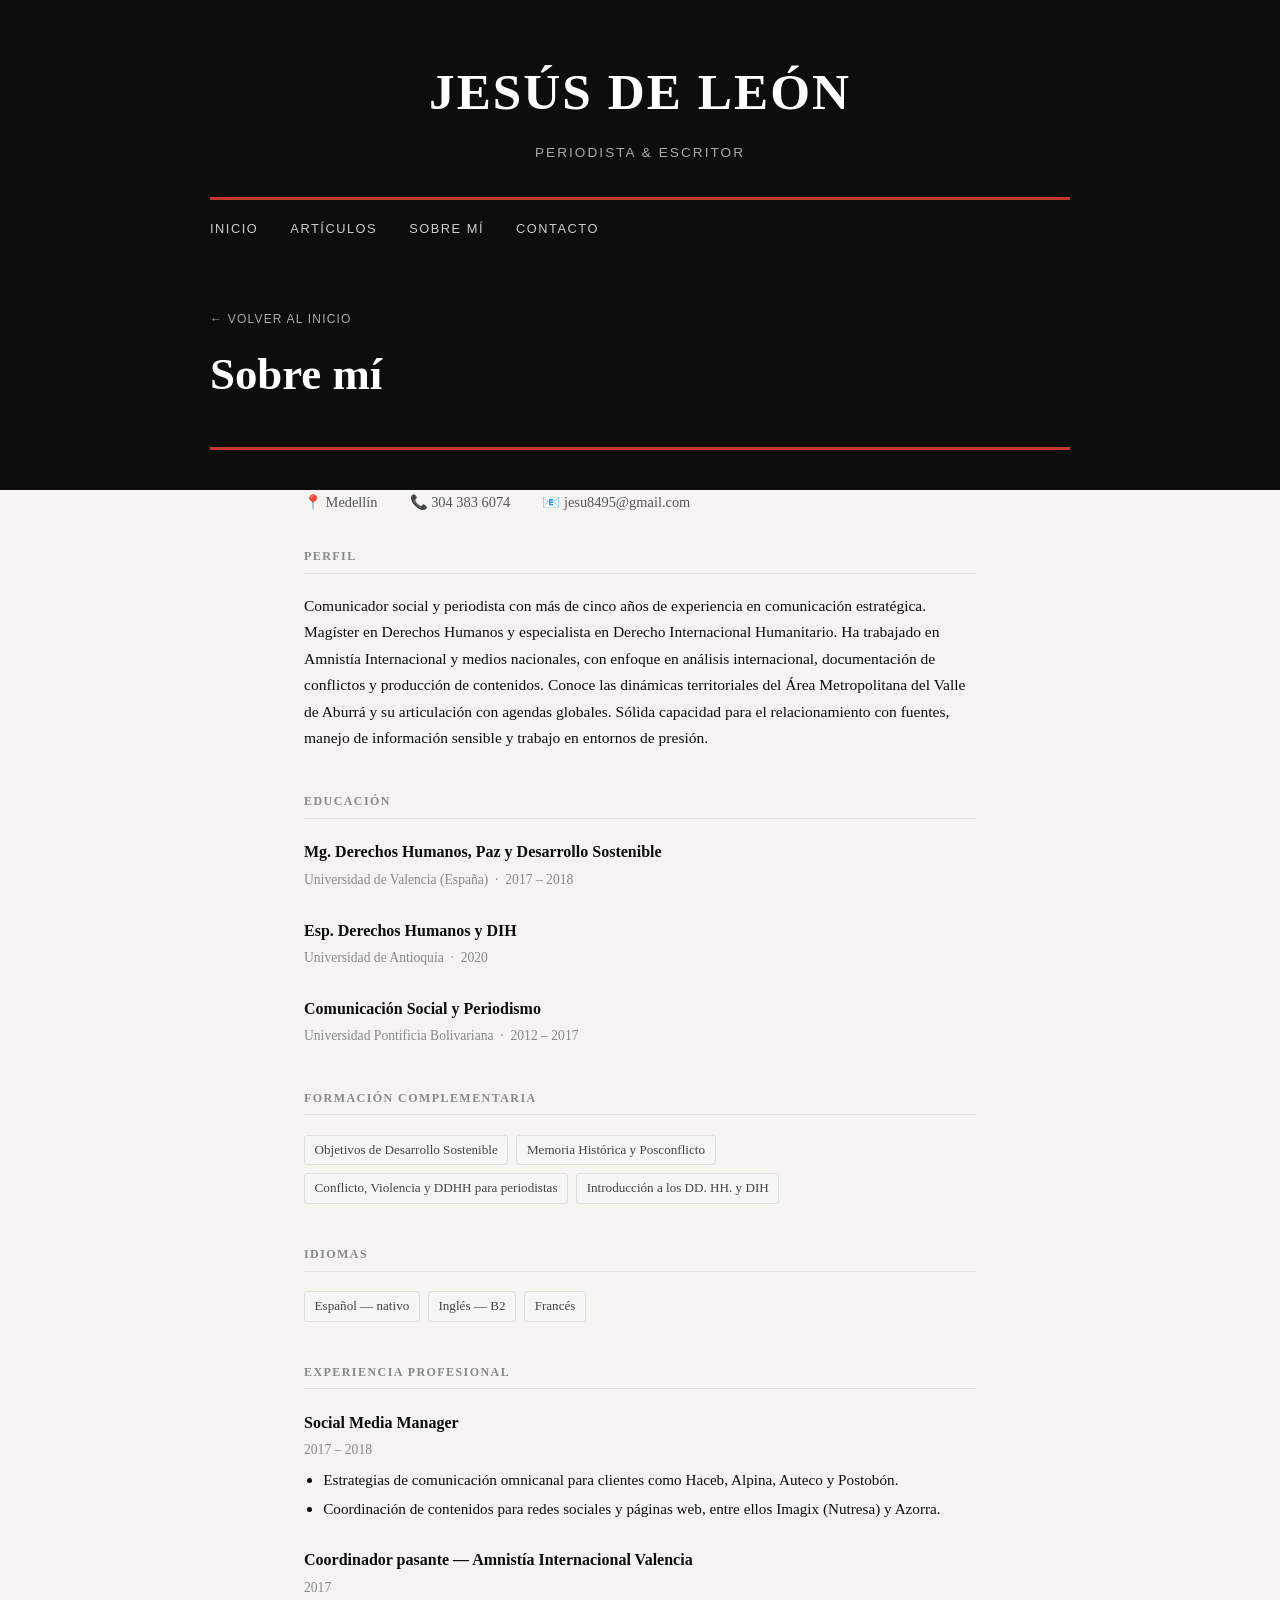
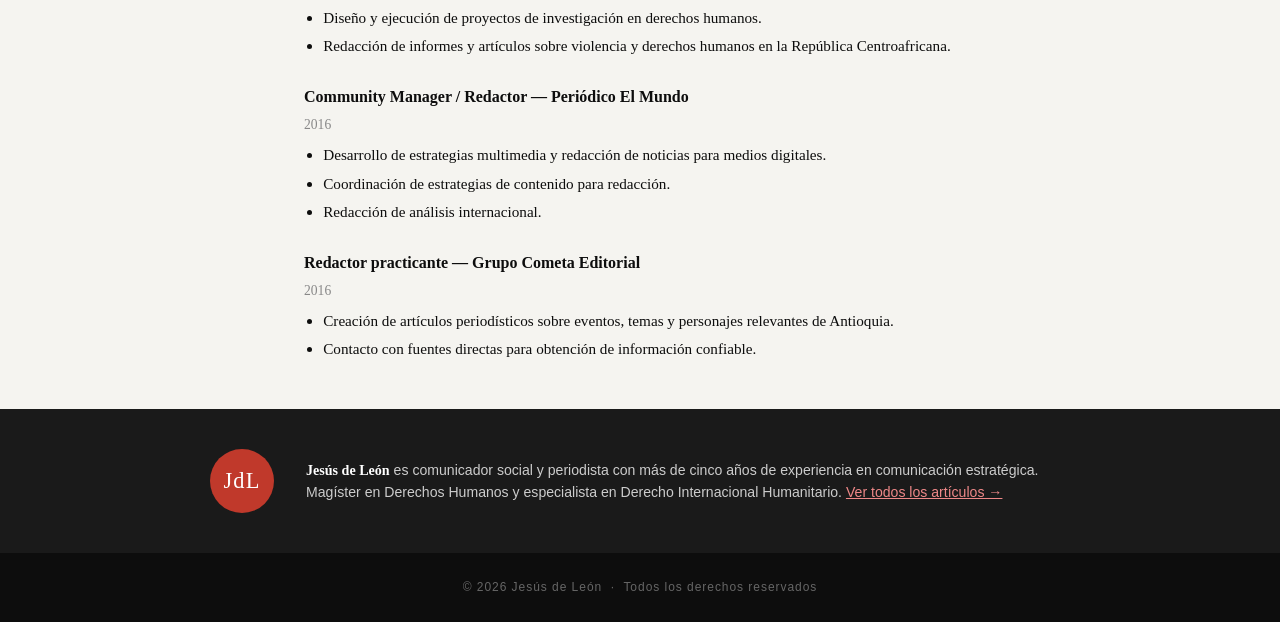
==== about.html @ 3cf523b5 "Agregar página Sobre mí con CV completo" ====
<!DOCTYPE html>
<html lang="es">
<head>
  <meta charset="UTF-8" />
  <meta name="viewport" content="width=device-width, initial-scale=1.0" />
  <title>Sobre mí — Jesús de León</title>
  <link rel="stylesheet" href="style.css" />
  <style>
    .cv-section { max-width: 720px; margin: 0 auto 2.5rem; padding: 0 1.5rem; }
    .cv-section h2 { font-size: 0.75rem; text-transform: uppercase; letter-spacing: 0.12em; color: #888; border-bottom: 1px solid #e0e0e0; padding-bottom: 0.4rem; margin-bottom: 1.2rem; }
    .cv-entry { margin-bottom: 1.6rem; }
    .cv-entry h3 { font-size: 1rem; font-weight: 700; margin: 0 0 0.15rem; }
    .cv-entry .cv-meta { font-size: 0.85rem; color: #888; margin-bottom: 0.5rem; }
    .cv-entry ul { margin: 0; padding-left: 1.2rem; }
    .cv-entry ul li { font-size: 0.95rem; margin-bottom: 0.35rem; line-height: 1.5; }
    .cv-contact { display: flex; gap: 2rem; flex-wrap: wrap; font-size: 0.9rem; color: #555; margin-bottom: 2rem; max-width: 720px; margin-left: auto; margin-right: auto; padding: 0 1.5rem; }
    .cv-contact a { color: #555; text-decoration: none; }
    .cv-tags { display: flex; flex-wrap: wrap; gap: 0.5rem; }
    .cv-tags span { background: #f5f5f5; border: 1px solid #e0e0e0; border-radius: 3px; padding: 0.2rem 0.6rem; font-size: 0.82rem; color: #444; }
  </style>
</head>
<body>

  <header>
    <div class="header-inner">
      <h1>Jesús de León</h1>
      <span class="tagline">Periodista &amp; Escritor</span>
    </div>
  </header>

  <nav>
    <ul>
      <li><a href="index.html">Inicio</a></li>
      <li><a href="index.html#articulos">Artículos</a></li>
      <li><a href="about.html">Sobre mí</a></li>
      <li><a href="#contacto">Contacto</a></li>
    </ul>
  </nav>

  <div class="article-page-header">
    <div class="article-page-header-inner">
      <a href="index.html" class="back-link">← Volver al inicio</a>
      <h1>Sobre mí</h1>
    </div>
  </div>

  <div class="cv-contact">
    <span>📍 Medellín</span>
    <a href="tel:3043836074">📞 304 383 6074</a>
    <a href="mailto:jesu8495@gmail.com">📧 jesu8495@gmail.com</a>
  </div>

  <div class="cv-section">
    <h2>Perfil</h2>
    <p style="font-size:0.97rem; line-height:1.7;">
      Comunicador social y periodista con más de cinco años de experiencia en comunicación estratégica. Magíster en Derechos Humanos y especialista en Derecho Internacional Humanitario. Ha trabajado en Amnistía Internacional y medios nacionales, con enfoque en análisis internacional, documentación de conflictos y producción de contenidos. Conoce las dinámicas territoriales del Área Metropolitana del Valle de Aburrá y su articulación con agendas globales. Sólida capacidad para el relacionamiento con fuentes, manejo de información sensible y trabajo en entornos de presión.
    </p>
  </div>

  <div class="cv-section">
    <h2>Educación</h2>

    <div class="cv-entry">
      <h3>Mg. Derechos Humanos, Paz y Desarrollo Sostenible</h3>
      <div class="cv-meta">Universidad de Valencia (España) &nbsp;·&nbsp; 2017 – 2018</div>
    </div>

    <div class="cv-entry">
      <h3>Esp. Derechos Humanos y DIH</h3>
      <div class="cv-meta">Universidad de Antioquia &nbsp;·&nbsp; 2020</div>
    </div>

    <div class="cv-entry">
      <h3>Comunicación Social y Periodismo</h3>
      <div class="cv-meta">Universidad Pontificia Bolivariana &nbsp;·&nbsp; 2012 – 2017</div>
    </div>
  </div>

  <div class="cv-section">
    <h2>Formación complementaria</h2>
    <div class="cv-tags">
      <span>Objetivos de Desarrollo Sostenible</span>
      <span>Memoria Histórica y Posconflicto</span>
      <span>Conflicto, Violencia y DDHH para periodistas</span>
      <span>Introducción a los DD. HH. y DIH</span>
    </div>
  </div>

  <div class="cv-section">
    <h2>Idiomas</h2>
    <div class="cv-tags">
      <span>Español — nativo</span>
      <span>Inglés — B2</span>
      <span>Francés</span>
    </div>
  </div>

  <div class="cv-section">
    <h2>Experiencia profesional</h2>

    <div class="cv-entry">
      <h3>Social Media Manager</h3>
      <div class="cv-meta">2017 – 2018</div>
      <ul>
        <li>Estrategias de comunicación omnicanal para clientes como Haceb, Alpina, Auteco y Postobón.</li>
        <li>Coordinación de contenidos para redes sociales y páginas web, entre ellos Imagix (Nutresa) y Azorra.</li>
      </ul>
    </div>

    <div class="cv-entry">
      <h3>Coordinador pasante — Amnistía Internacional Valencia</h3>
      <div class="cv-meta">2017</div>
      <ul>
        <li>Diseño y ejecución de proyectos de investigación en derechos humanos.</li>
        <li>Redacción de informes y artículos sobre violencia y derechos humanos en la República Centroafricana.</li>
      </ul>
    </div>

    <div class="cv-entry">
      <h3>Community Manager / Redactor — Periódico El Mundo</h3>
      <div class="cv-meta">2016</div>
      <ul>
        <li>Desarrollo de estrategias multimedia y redacción de noticias para medios digitales.</li>
        <li>Coordinación de estrategias de contenido para redacción.</li>
        <li>Redacción de análisis internacional.</li>
      </ul>
    </div>

    <div class="cv-entry">
      <h3>Redactor practicante — Grupo Cometa Editorial</h3>
      <div class="cv-meta">2016</div>
      <ul>
        <li>Creación de artículos periodísticos sobre eventos, temas y personajes relevantes de Antioquia.</li>
        <li>Contacto con fuentes directas para obtención de información confiable.</li>
      </ul>
    </div>

  </div>

  <div class="about-strip" id="contacto">
    <div class="about-strip-inner">
      <div class="initials">JdL</div>
      <p>
        <strong>Jesús de León</strong> es comunicador social y periodista con más de cinco años de experiencia en comunicación estratégica. Magíster en Derechos Humanos y especialista en Derecho Internacional Humanitario.
        <a href="index.html" style="color:#e88;">Ver todos los artículos →</a>
      </p>
    </div>
  </div>

  <footer>
    &copy; <span id="year"></span> Jesús de León &nbsp;·&nbsp; Todos los derechos reservados
  </footer>

  <script>
    document.getElementById('year').textContent = new Date().getFullYear();
  </script>

</body>
</html>
---- style.css ----
*, *::before, *::after { box-sizing: border-box; margin: 0; padding: 0; }

:root {
  --black: #0d0d0d;
  --dark: #1a1a1a;
  --gray: #555;
  --light-gray: #e8e8e8;
  --off-white: #f5f4f0;
  --accent: #c0392b;
  --font-serif: Georgia, 'Times New Roman', serif;
  --font-sans: 'Helvetica Neue', Arial, sans-serif;
}

body {
  background: var(--off-white);
  color: var(--black);
  font-family: var(--font-serif);
  line-height: 1.7;
}

/* ── HEADER ── */
header {
  background: var(--black);
  color: #fff;
  padding: 0 2rem;
}

.header-inner {
  max-width: 860px;
  margin: 0 auto;
  display: flex;
  flex-direction: column;
  align-items: center;
  padding: 3rem 0 2rem;
  border-bottom: 3px solid var(--accent);
}

header h1 {
  font-family: var(--font-serif);
  font-size: clamp(2rem, 5vw, 3.2rem);
  letter-spacing: 0.04em;
  text-transform: uppercase;
}

header .tagline {
  font-family: var(--font-sans);
  font-size: 0.85rem;
  letter-spacing: 0.15em;
  text-transform: uppercase;
  color: #aaa;
  margin-top: 0.4rem;
}

/* ── NAV ── */
nav {
  background: var(--black);
  padding: 0 2rem;
}

nav ul {
  max-width: 860px;
  margin: 0 auto;
  list-style: none;
  display: flex;
  gap: 2rem;
  padding: 0.9rem 0;
}

nav a {
  color: #ccc;
  text-decoration: none;
  font-family: var(--font-sans);
  font-size: 0.8rem;
  letter-spacing: 0.12em;
  text-transform: uppercase;
  transition: color 0.2s;
}

nav a:hover { color: var(--accent); }

/* ── LAYOUT ── */
main {
  max-width: 860px;
  margin: 0 auto;
  padding: 3rem 2rem;
}

/* ── FEATURED ARTICLE ── */
.featured {
  border-bottom: 2px solid var(--black);
  padding-bottom: 2.5rem;
  margin-bottom: 2.5rem;
}

.featured .label {
  font-family: var(--font-sans);
  font-size: 0.72rem;
  letter-spacing: 0.2em;
  text-transform: uppercase;
  color: var(--accent);
  font-weight: 700;
  margin-bottom: 0.6rem;
}

.featured h2 {
  font-size: clamp(1.6rem, 4vw, 2.4rem);
  line-height: 1.25;
  margin-bottom: 0.8rem;
}

.featured h2 a {
  color: var(--black);
  text-decoration: none;
  transition: color 0.2s;
}

.featured h2 a:hover { color: var(--accent); }

.featured .meta {
  font-family: var(--font-sans);
  font-size: 0.78rem;
  color: var(--gray);
  margin-bottom: 1rem;
  letter-spacing: 0.05em;
}

.featured p {
  font-size: 1.1rem;
  color: #333;
  max-width: 640px;
}

.read-more {
  display: inline-block;
  margin-top: 1.2rem;
  font-family: var(--font-sans);
  font-size: 0.78rem;
  letter-spacing: 0.12em;
  text-transform: uppercase;
  color: var(--accent);
  text-decoration: none;
  border-bottom: 1px solid var(--accent);
  padding-bottom: 1px;
  transition: opacity 0.2s;
}

.read-more:hover { opacity: 0.7; }

/* ── ARTICLE LIST ── */
.section-title {
  font-family: var(--font-sans);
  font-size: 0.72rem;
  letter-spacing: 0.2em;
  text-transform: uppercase;
  color: var(--gray);
  border-bottom: 1px solid var(--light-gray);
  padding-bottom: 0.5rem;
  margin-bottom: 1.5rem;
}

.article-list {
  display: flex;
  flex-direction: column;
  gap: 0;
}

.article-item {
  display: grid;
  grid-template-columns: 80px 1fr;
  gap: 1.2rem;
  padding: 1.4rem 0;
  border-bottom: 1px solid var(--light-gray);
  align-items: start;
}

.article-item .date-block {
  font-family: var(--font-sans);
  font-size: 0.72rem;
  color: var(--gray);
  text-align: center;
  padding-top: 0.2rem;
  letter-spacing: 0.05em;
  line-height: 1.4;
}

.article-item .date-block .day {
  display: block;
  font-size: 1.6rem;
  font-weight: 700;
  color: var(--black);
  line-height: 1;
}

.article-item h3 {
  font-size: 1.05rem;
  margin-bottom: 0.3rem;
  line-height: 1.35;
}

.article-item h3 a {
  color: var(--black);
  text-decoration: none;
  transition: color 0.2s;
}

.article-item h3 a:hover { color: var(--accent); }

.article-item .snippet {
  font-family: var(--font-sans);
  font-size: 0.85rem;
  color: var(--gray);
  line-height: 1.5;
}

.article-item .tag {
  display: inline-block;
  font-family: var(--font-sans);
  font-size: 0.65rem;
  letter-spacing: 0.12em;
  text-transform: uppercase;
  color: var(--accent);
  margin-bottom: 0.3rem;
}

/* ── ABOUT STRIP ── */
.about-strip {
  background: var(--dark);
  color: #ccc;
  padding: 2.5rem 2rem;
  margin-top: 3rem;
}

.about-strip-inner {
  max-width: 860px;
  margin: 0 auto;
  display: flex;
  gap: 2rem;
  align-items: center;
}

.about-strip .initials {
  flex-shrink: 0;
  width: 64px;
  height: 64px;
  border-radius: 50%;
  background: var(--accent);
  display: flex;
  align-items: center;
  justify-content: center;
  font-family: var(--font-serif);
  font-size: 1.4rem;
  color: #fff;
  letter-spacing: 0.05em;
}

.about-strip p {
  font-family: var(--font-sans);
  font-size: 0.88rem;
  line-height: 1.6;
}

.about-strip strong {
  color: #fff;
  font-family: var(--font-serif);
}

/* ── FOOTER ── */
footer {
  background: var(--black);
  color: #666;
  text-align: center;
  padding: 1.5rem 2rem;
  font-family: var(--font-sans);
  font-size: 0.75rem;
  letter-spacing: 0.08em;
}

/* ── ARTICLE PAGE ── */
.article-page-header {
  background: var(--black);
  color: #fff;
  padding: 3rem 2rem 2.5rem;
}

.article-page-header-inner {
  max-width: 860px;
  margin: 0 auto;
  border-bottom: 3px solid var(--accent);
  padding-bottom: 2rem;
}

.article-page-header .back-link {
  font-family: var(--font-sans);
  font-size: 0.75rem;
  letter-spacing: 0.1em;
  text-transform: uppercase;
  color: #aaa;
  text-decoration: none;
  display: inline-block;
  margin-bottom: 1.2rem;
  transition: color 0.2s;
}

.article-page-header .back-link:hover { color: var(--accent); }

.article-page-header h1 {
  font-size: clamp(1.8rem, 4vw, 2.8rem);
  line-height: 1.2;
  margin-bottom: 0.8rem;
}

.article-page-header .meta {
  font-family: var(--font-sans);
  font-size: 0.8rem;
  color: #aaa;
  letter-spacing: 0.05em;
}

.article-body {
  max-width: 680px;
  margin: 3rem auto 5rem;
  padding: 0 2rem;
  font-size: 1.1rem;
  color: #222;
}

.article-body p { margin-bottom: 1.5rem; }

.article-body h2 {
  font-size: 1.4rem;
  margin: 2.5rem 0 0.8rem;
  color: var(--black);
}

.article-body blockquote {
  border-left: 3px solid var(--accent);
  margin: 2rem 0;
  padding: 0.5rem 0 0.5rem 1.5rem;
  font-style: italic;
  color: var(--gray);
}

/* ── RESPONSIVE ── */
@media (max-width: 540px) {
  .article-item { grid-template-columns: 1fr; }
  .article-item .date-block { display: flex; gap: 0.4rem; align-items: baseline; text-align: left; }
  .article-item .date-block .day { font-size: 1rem; }
  .about-strip-inner { flex-direction: column; }
}
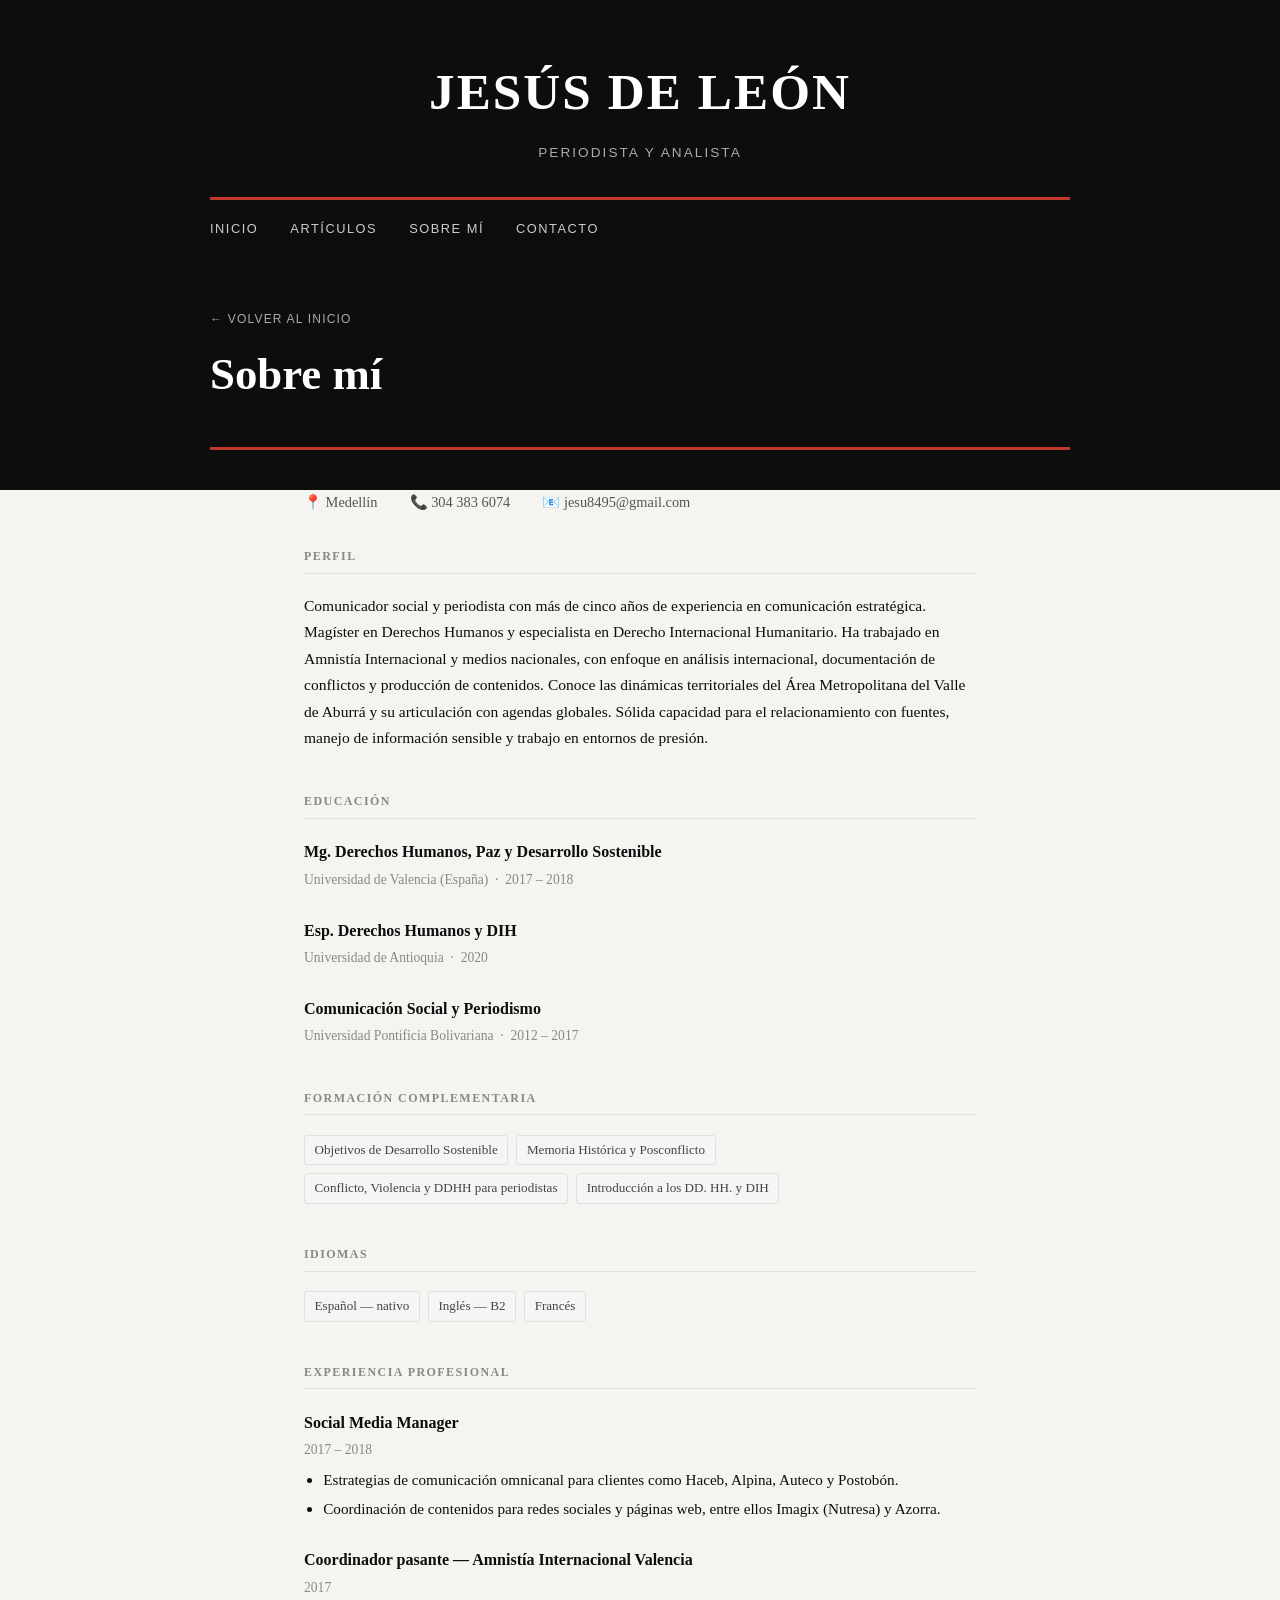
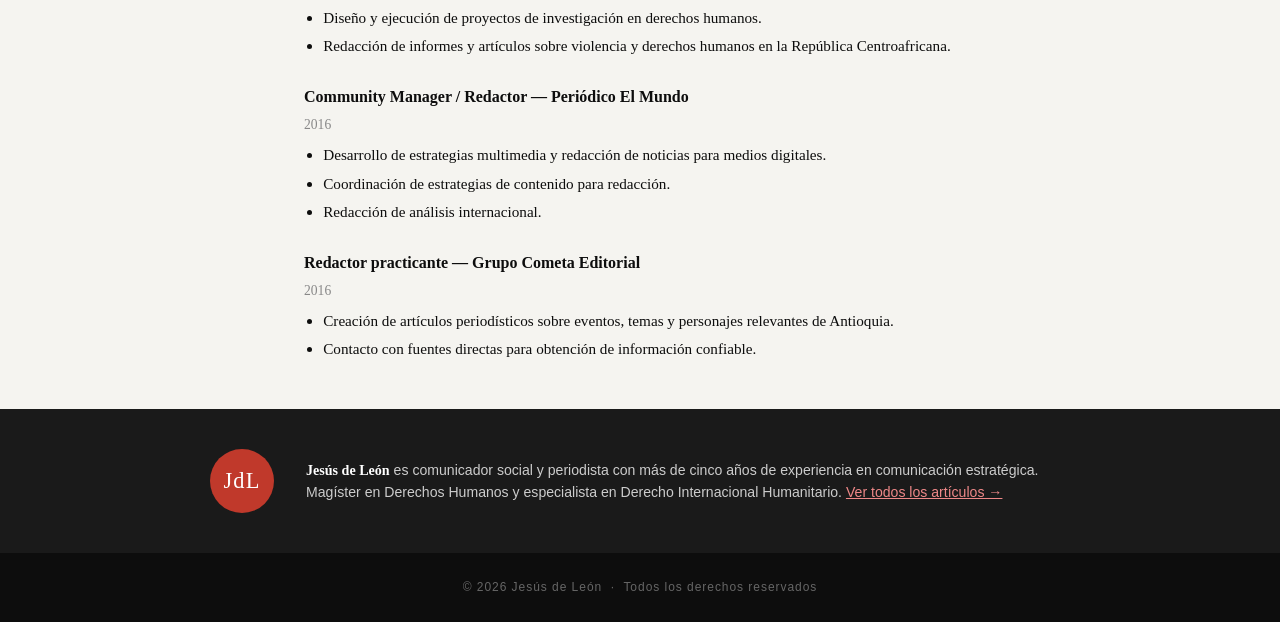
==== commit 19c2b50d: "Actualizar tagline a Periodista y Analista" ====
--- a/about.html
+++ b/about.html
@@ -24,7 +24,7 @@
   <header>
     <div class="header-inner">
       <h1>Jesús de León</h1>
-      <span class="tagline">Periodista &amp; Escritor</span>
+      <span class="tagline">Periodista y Analista</span>
     </div>
   </header>
 
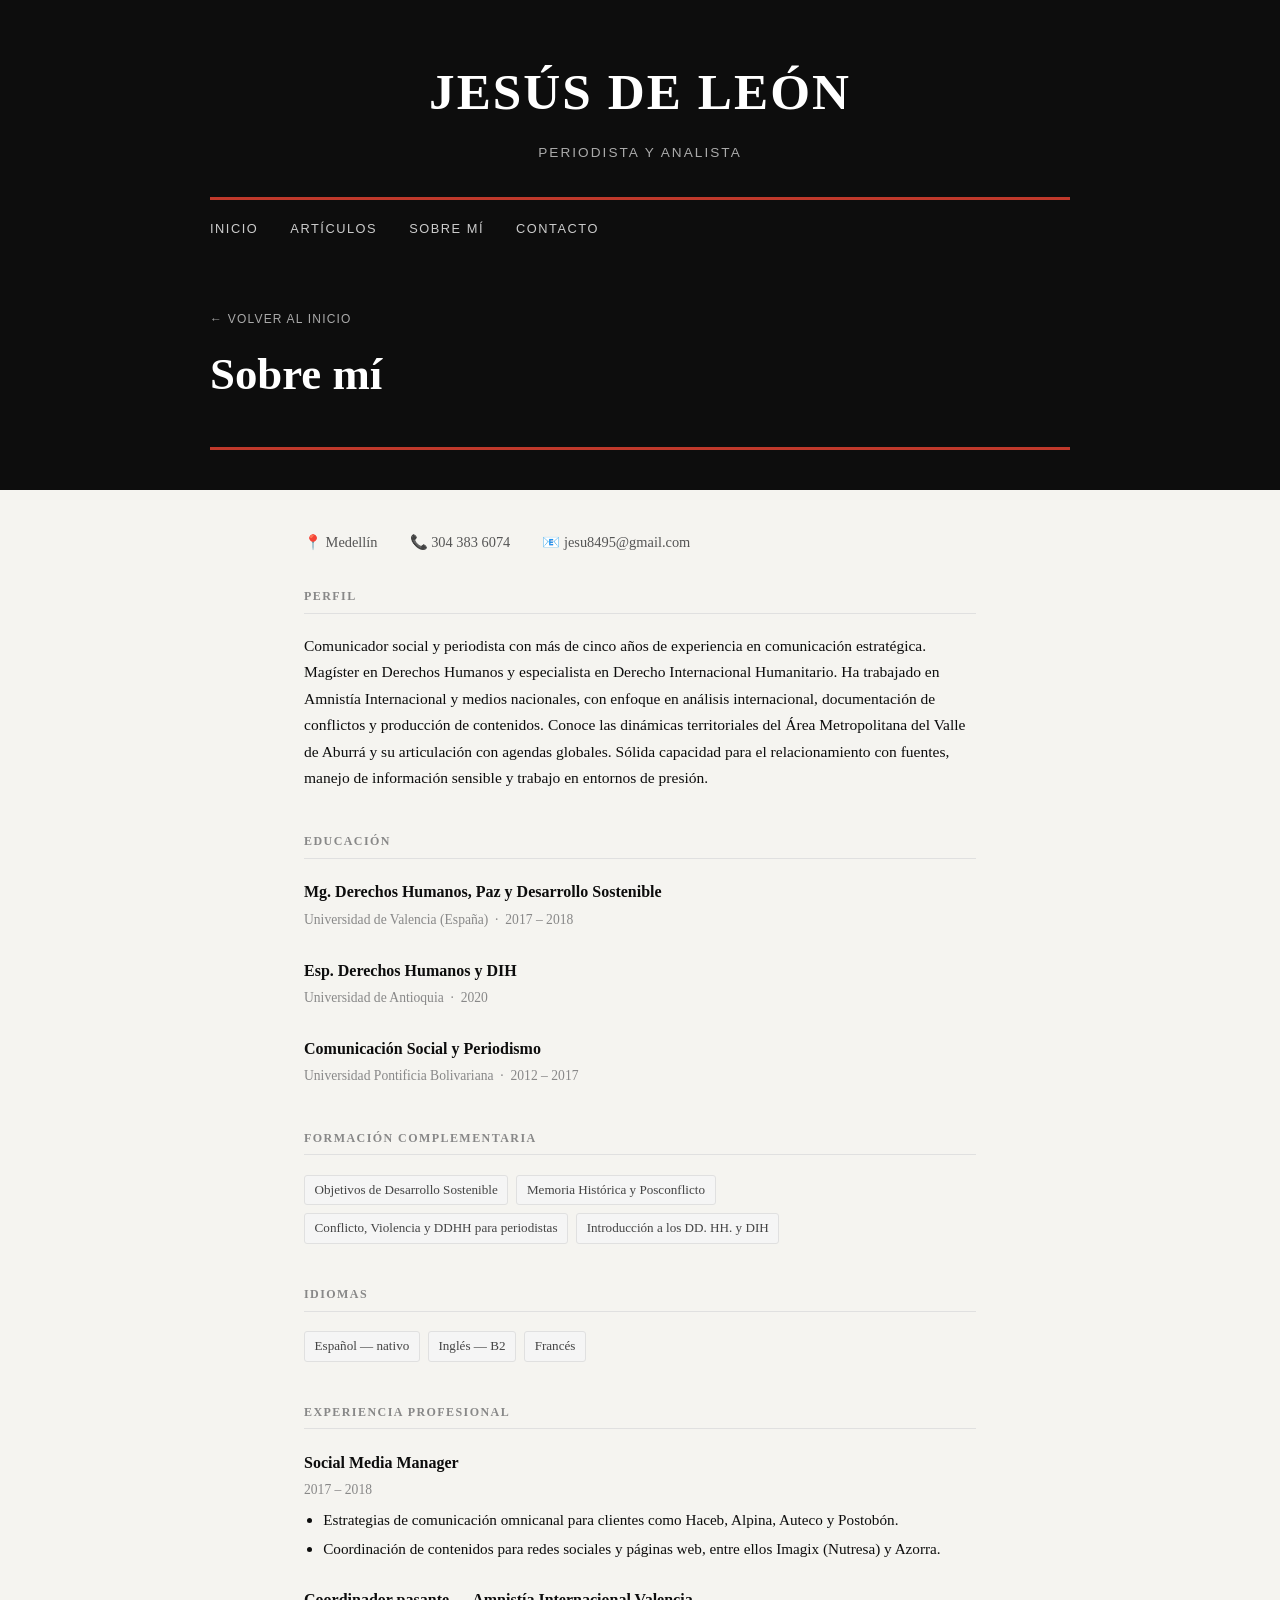
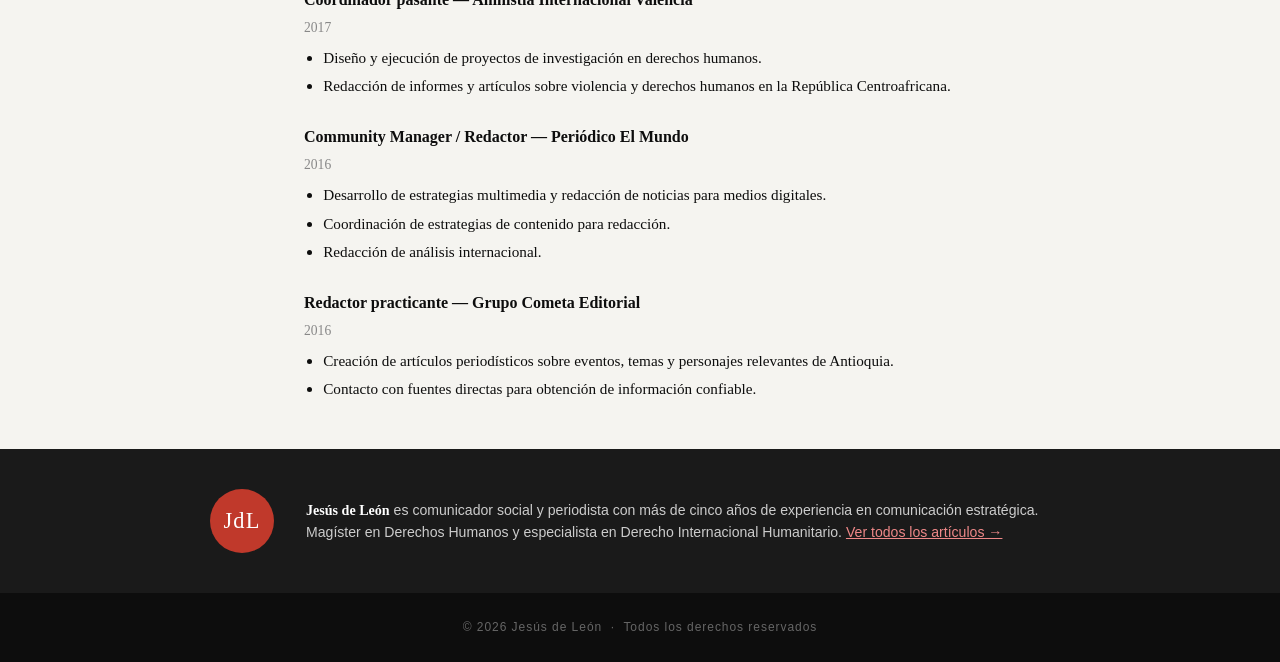
==== commit 1203db0a: "Agregar espacio entre header y contacto en Sobre mí" ====
--- a/about.html
+++ b/about.html
@@ -13,7 +13,7 @@
     .cv-entry .cv-meta { font-size: 0.85rem; color: #888; margin-bottom: 0.5rem; }
     .cv-entry ul { margin: 0; padding-left: 1.2rem; }
     .cv-entry ul li { font-size: 0.95rem; margin-bottom: 0.35rem; line-height: 1.5; }
-    .cv-contact { display: flex; gap: 2rem; flex-wrap: wrap; font-size: 0.9rem; color: #555; margin-bottom: 2rem; max-width: 720px; margin-left: auto; margin-right: auto; padding: 0 1.5rem; }
+    .cv-contact { display: flex; gap: 2rem; flex-wrap: wrap; font-size: 0.9rem; color: #555; margin-top: 2.5rem; margin-bottom: 2rem; max-width: 720px; margin-left: auto; margin-right: auto; padding: 0 1.5rem; }
     .cv-contact a { color: #555; text-decoration: none; }
     .cv-tags { display: flex; flex-wrap: wrap; gap: 0.5rem; }
     .cv-tags span { background: #f5f5f5; border: 1px solid #e0e0e0; border-radius: 3px; padding: 0.2rem 0.6rem; font-size: 0.82rem; color: #444; }
--- a/style.css
+++ b/style.css
@@ -340,6 +340,44 @@
   color: var(--gray);
 }
 
+/* ── SHARE BUTTONS ── */
+.share-bar {
+  max-width: 680px;
+  margin: 0 auto 3rem;
+  padding: 0 2rem;
+  display: flex;
+  align-items: center;
+  gap: 0.8rem;
+  flex-wrap: wrap;
+}
+
+.share-bar span {
+  font-family: var(--font-sans);
+  font-size: 0.72rem;
+  letter-spacing: 0.12em;
+  text-transform: uppercase;
+  color: var(--gray);
+}
+
+.share-btn {
+  display: inline-flex;
+  align-items: center;
+  gap: 0.4rem;
+  padding: 0.4rem 0.9rem;
+  border-radius: 3px;
+  font-family: var(--font-sans);
+  font-size: 0.78rem;
+  font-weight: 600;
+  text-decoration: none;
+  transition: opacity 0.2s;
+}
+
+.share-btn:hover { opacity: 0.8; }
+.share-btn.x        { background: #000;    color: #fff; }
+.share-btn.whatsapp { background: #25D366; color: #fff; }
+.share-btn.facebook { background: #1877F2; color: #fff; }
+.share-btn.linkedin { background: #0A66C2; color: #fff; }
+
 /* ── RESPONSIVE ── */
 @media (max-width: 540px) {
   .article-item { grid-template-columns: 1fr; }
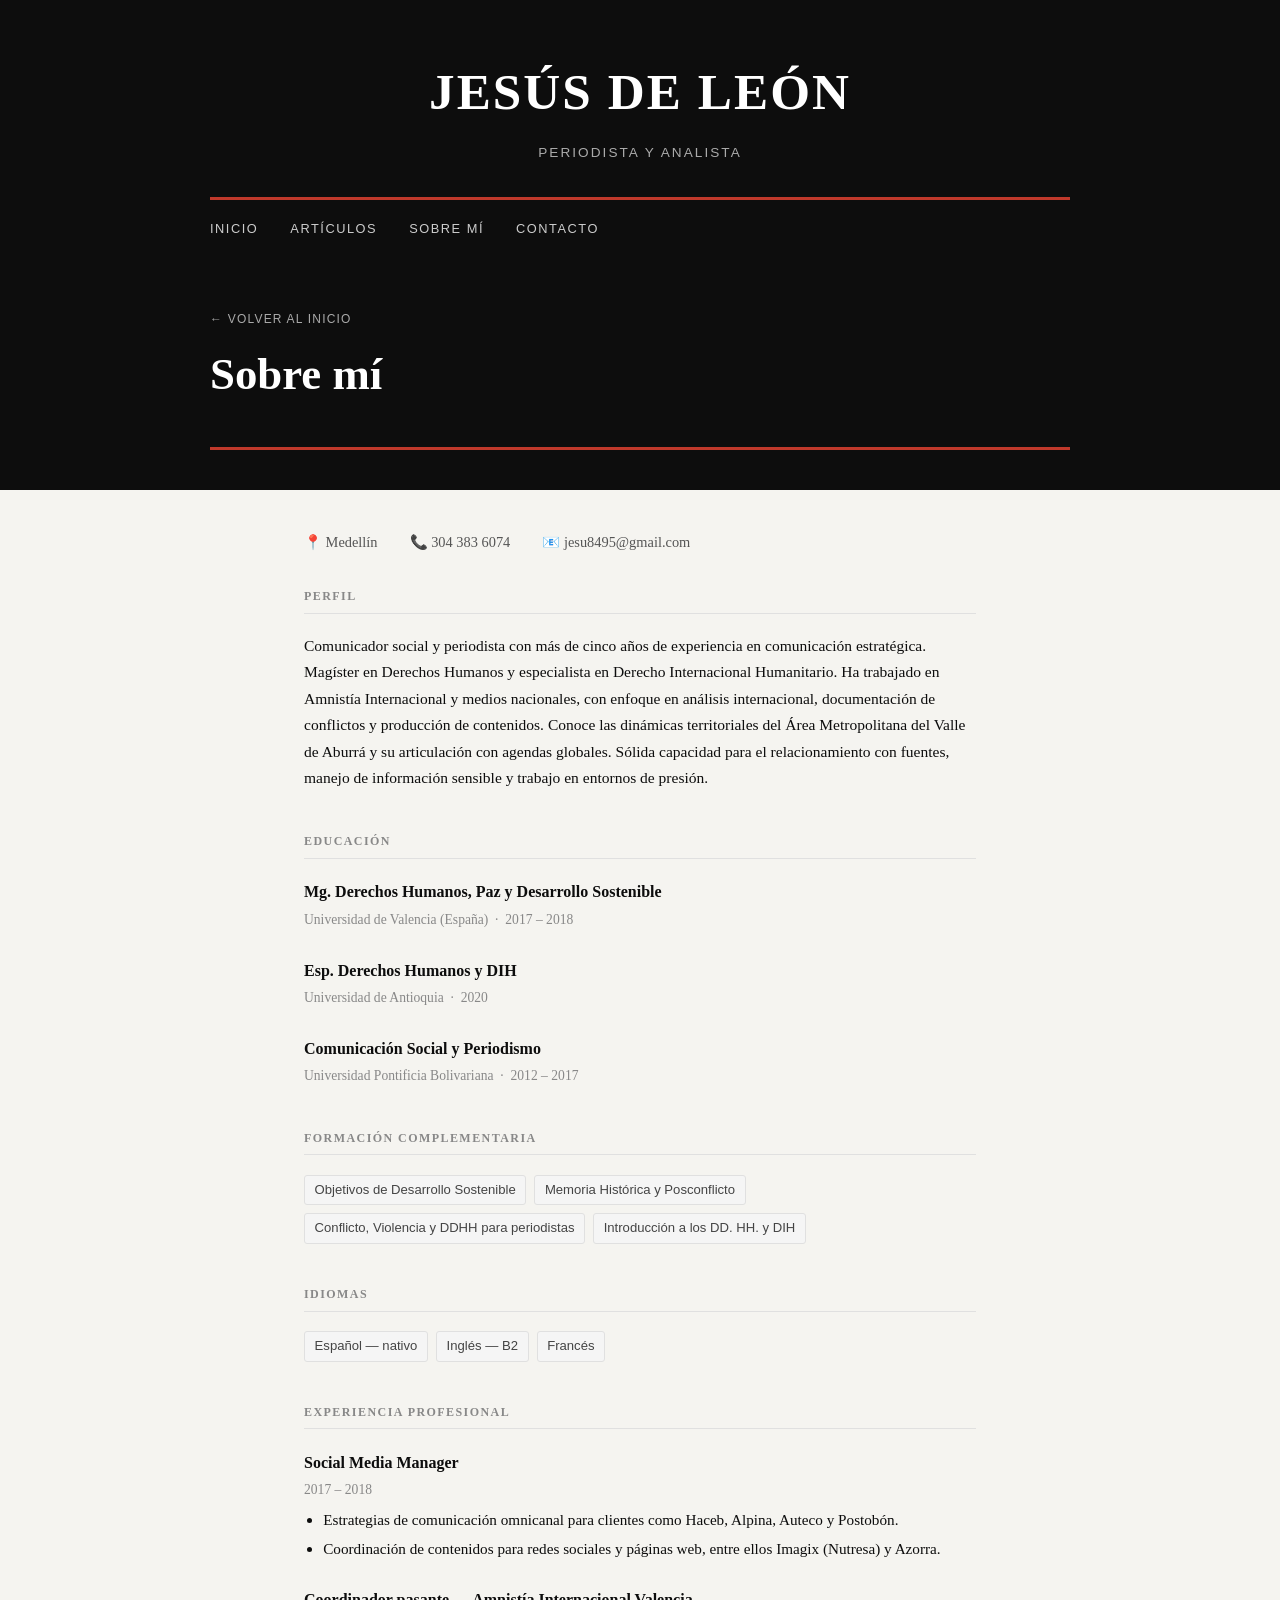
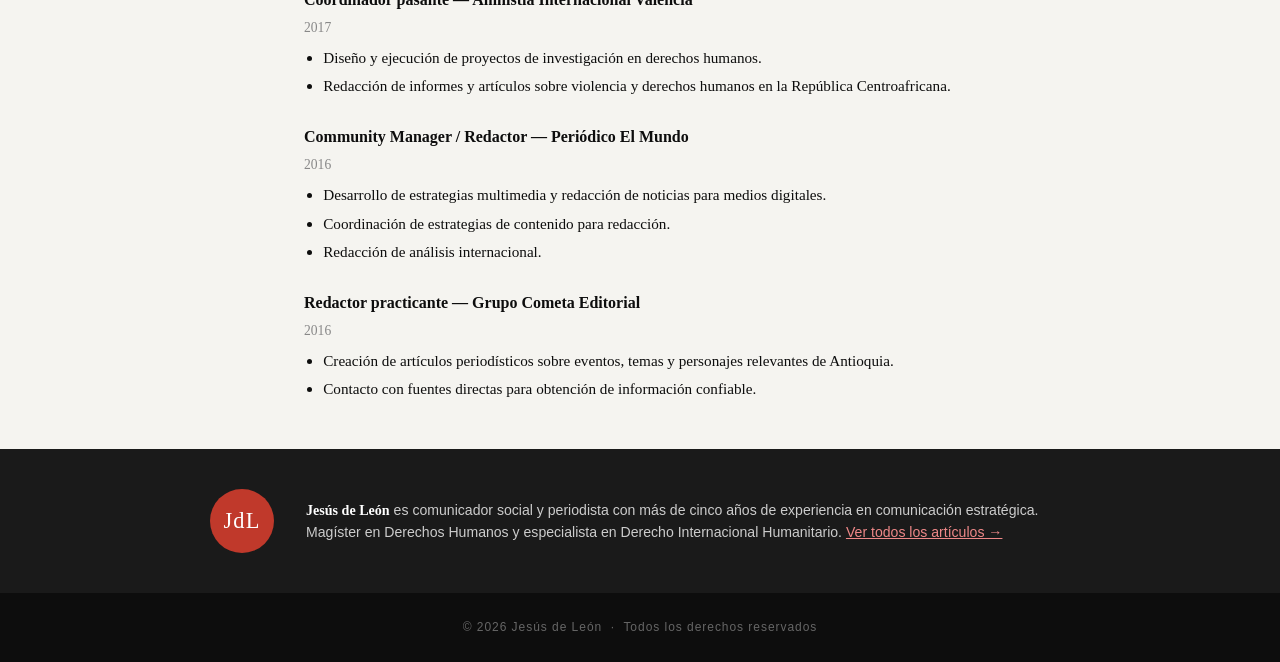
==== commit 87e7b0cd: "Mover contacto a página separada con apertura en nueva pestaña" ====
--- a/about.html
+++ b/about.html
@@ -33,7 +33,7 @@
       <li><a href="index.html">Inicio</a></li>
       <li><a href="index.html#articulos">Artículos</a></li>
       <li><a href="about.html">Sobre mí</a></li>
-      <li><a href="#contacto">Contacto</a></li>
+      <li><a href="contact.html" target="_blank">Contacto</a></li>
     </ul>
   </nav>
 
--- a/style.css
+++ b/style.css
@@ -222,6 +222,10 @@
   margin-bottom: 0.3rem;
 }
 
+/* ── TAGS ── */
+.cv-tags { display: flex; flex-wrap: wrap; gap: 0.5rem; margin-bottom: 1rem; }
+.cv-tags span { background: #f5f5f5; border: 1px solid #e0e0e0; border-radius: 3px; padding: 0.2rem 0.6rem; font-size: 0.82rem; color: #444; font-family: var(--font-sans); }
+
 /* ── ABOUT STRIP ── */
 .about-strip {
   background: var(--dark);
@@ -340,6 +344,34 @@
   color: var(--gray);
 }
 
+/* ── CONTACT SECTION ── */
+.contact-section {
+  background: #fff;
+  padding: 3rem 2rem;
+  border-top: 1px solid var(--light-gray);
+}
+
+.contact-inner {
+  max-width: 860px;
+  margin: 0 auto;
+}
+
+.contact-links {
+  display: flex;
+  flex-wrap: wrap;
+  gap: 1.5rem;
+}
+
+.contact-links a {
+  font-family: var(--font-sans);
+  font-size: 0.9rem;
+  color: var(--black);
+  text-decoration: none;
+  transition: color 0.2s;
+}
+
+.contact-links a:hover { color: var(--accent); }
+
 /* ── SHARE BUTTONS ── */
 .share-bar {
   max-width: 680px;
